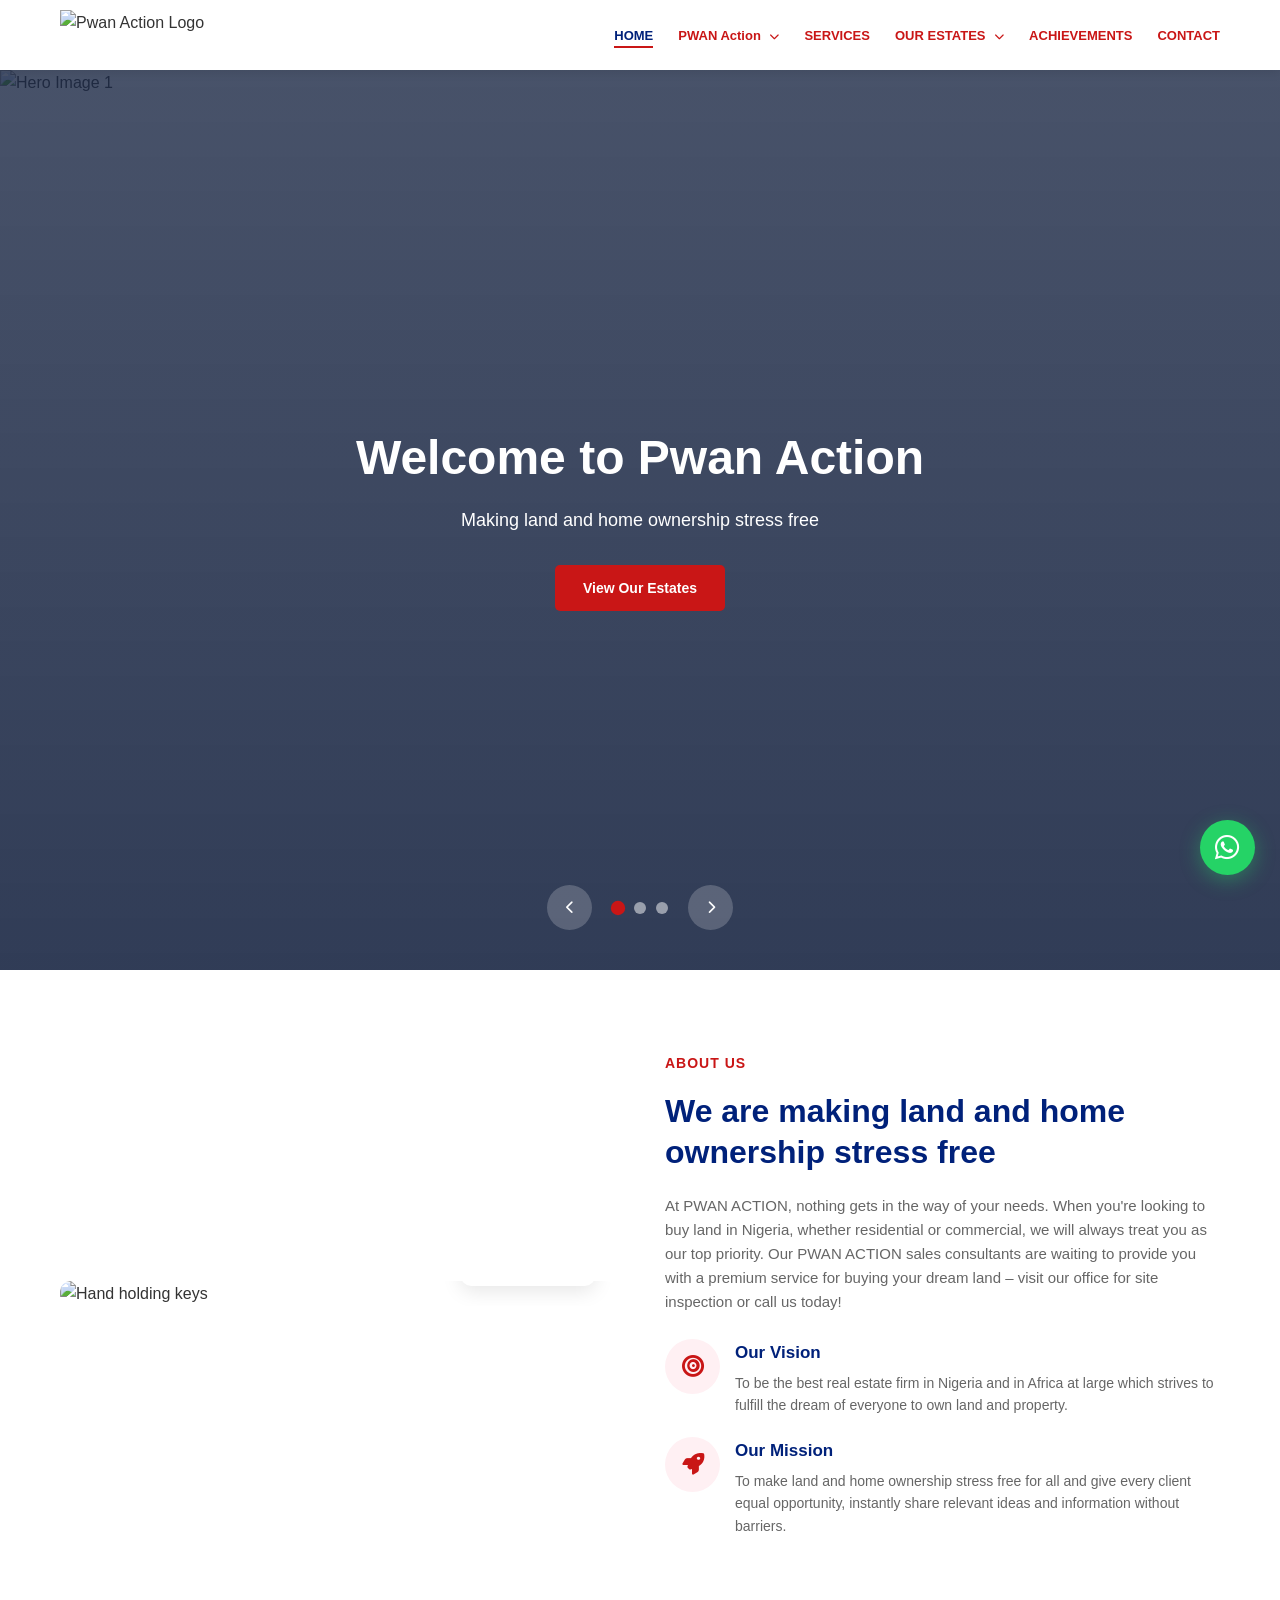
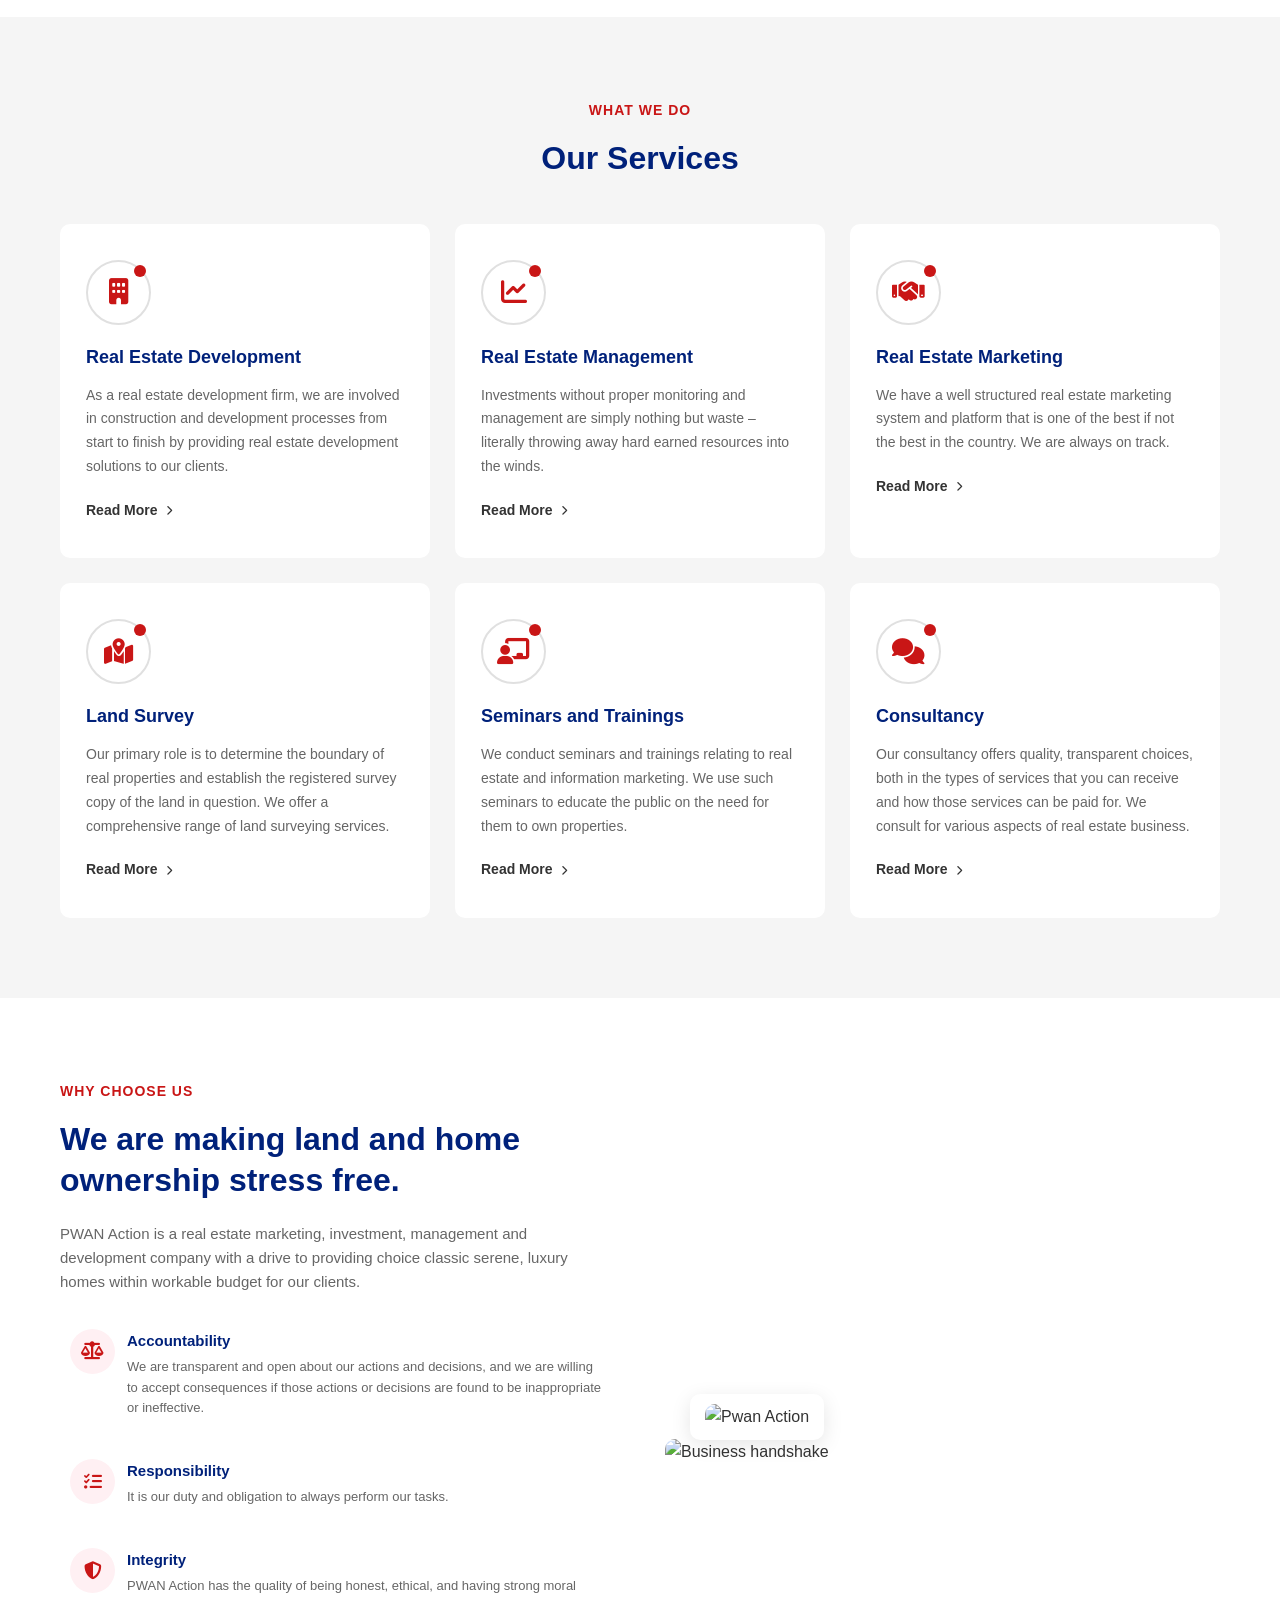
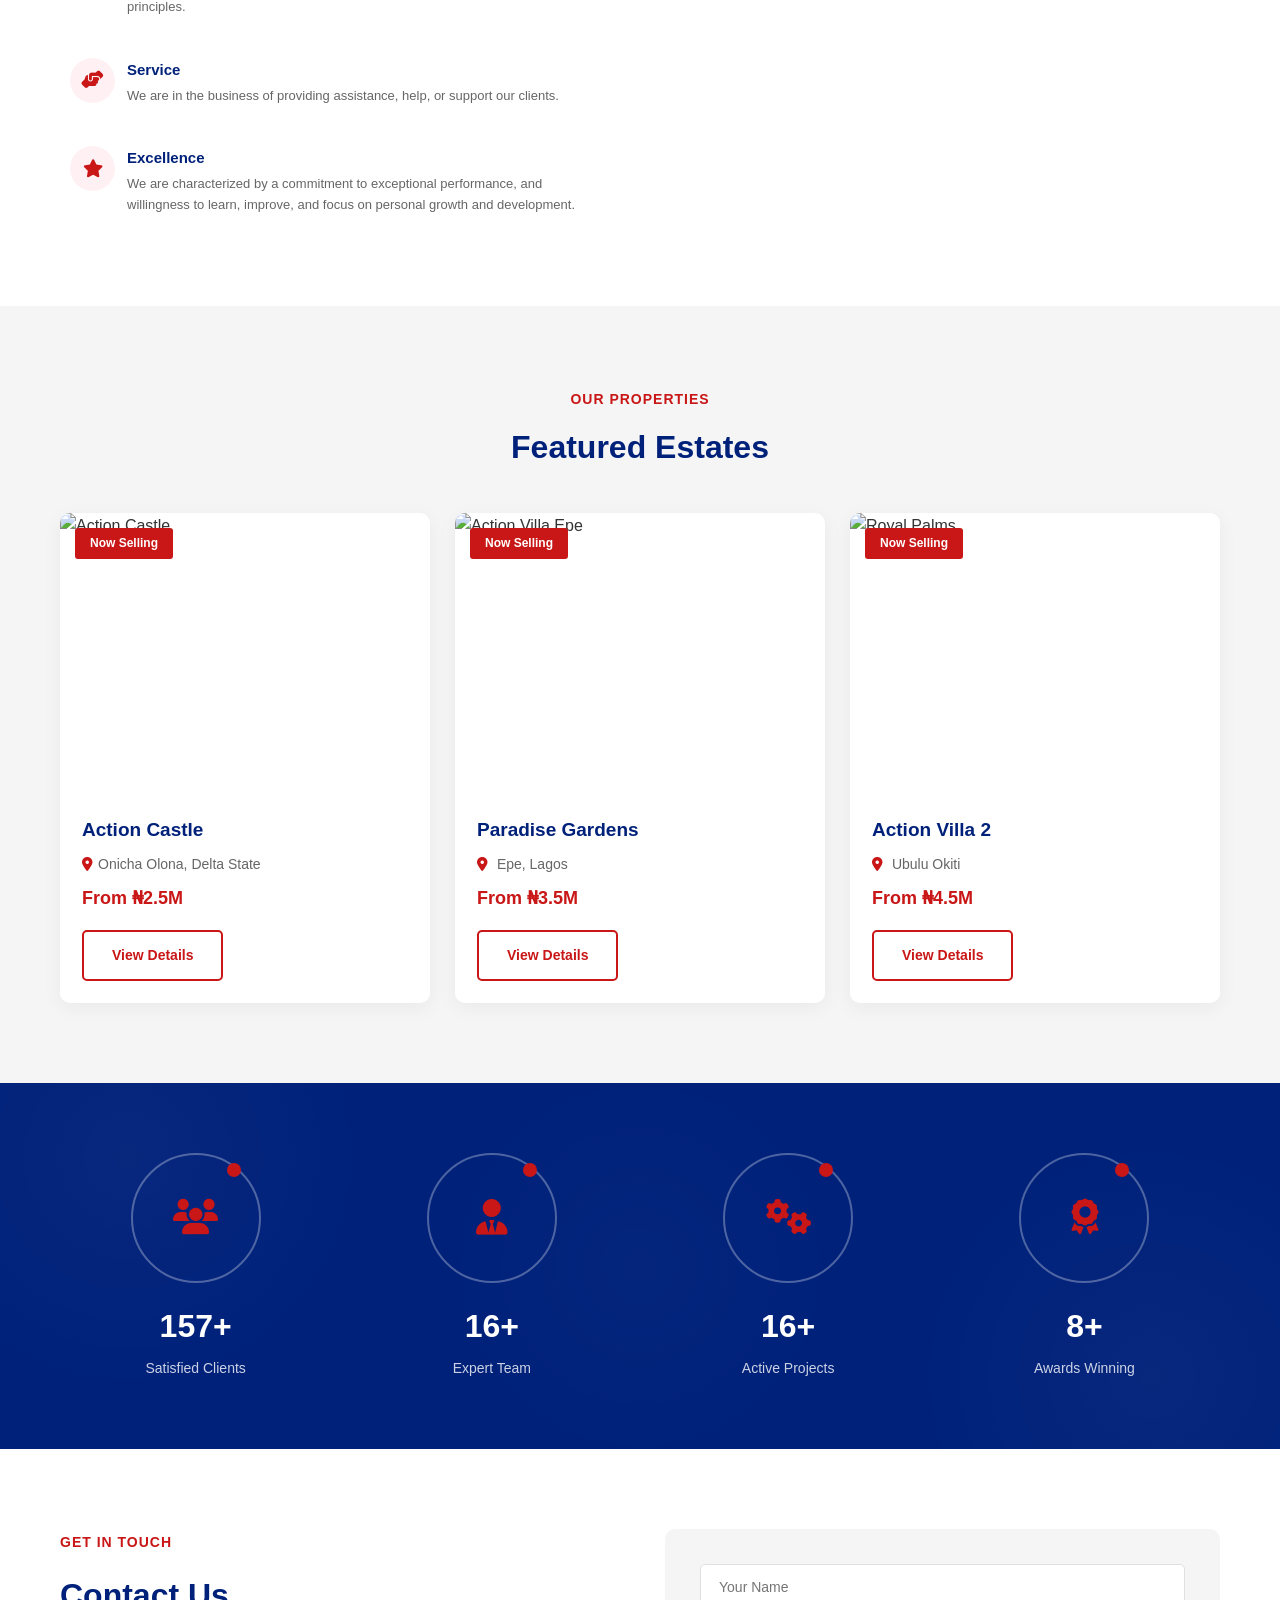
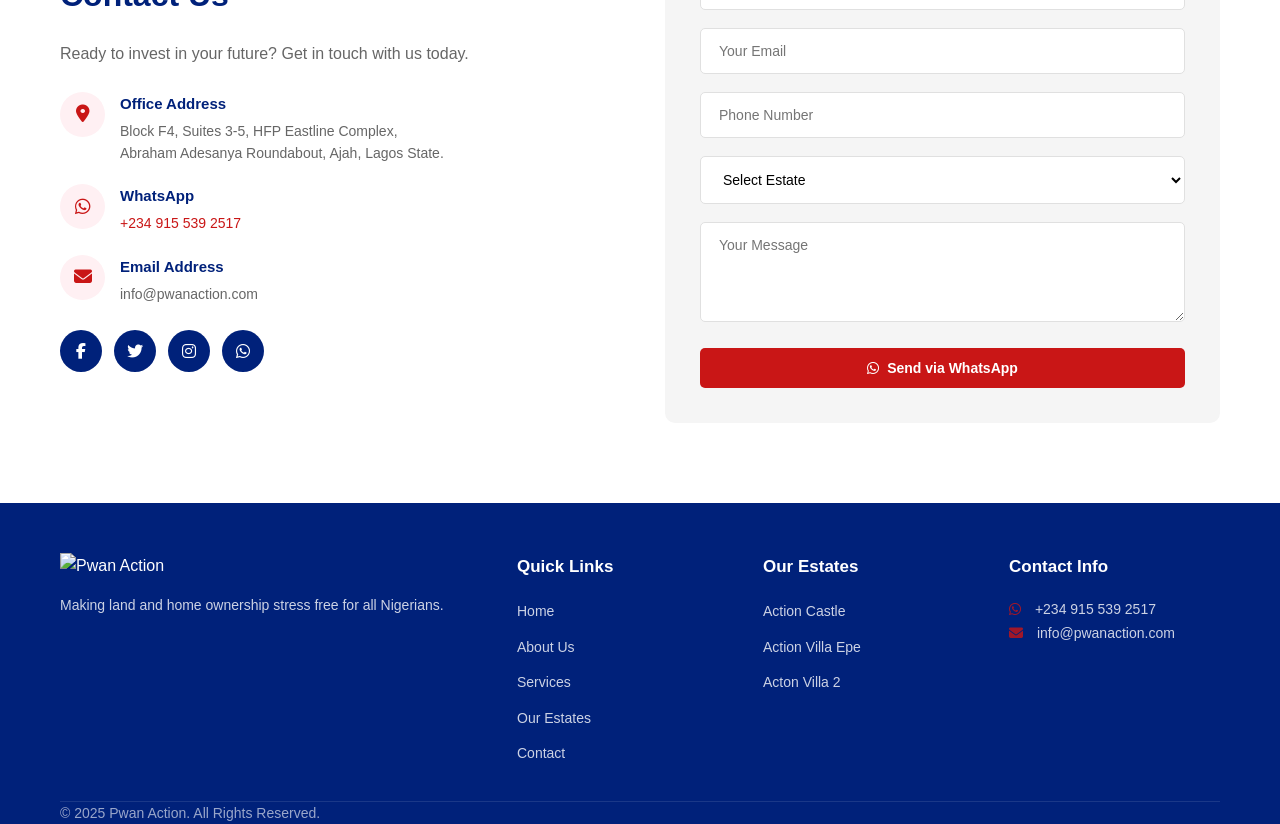
==== index.html @ bb003978 "Add files via upload" ====
<!DOCTYPE html>
<html lang="en">
<head>
    <meta charset="UTF-8">
    <meta name="viewport" content="width=device-width, initial-scale=1.0">
    <title>Pwan Action - Real Estate</title>
    <link rel="stylesheet" href="styles.css">
    <link rel="stylesheet" href="https://cdnjs.cloudflare.com/ajax/libs/font-awesome/6.4.0/css/all.min.css">
</head>
<body>

    <!-- ======================= HEADER / NAVIGATION SECTION ======================= -->
    <header class="header">
        <div class="container header-container">
            <!-- Updated logo to use image placeholder -->
            <a href="index.html" class="logo">
                <!-- Logo Image: Size 1080x371px - Replace src with your logo -->
                <img src="images/Pwan action logo 2.png" alt="Pwan Action Logo" class="logo-img">
            </a>
            <nav class="nav" id="nav">
                <ul class="nav-list">
                    <li><a href="index.html" class="nav-link active">HOME</a></li>
                    <li class="dropdown">
                        <a href="#about" class="nav-link">PWAN Action <i class="fas fa-chevron-down"></i></a>
                        <ul class="dropdown-menu">
                            <li><a href="#about">About Us</a></li>
                            <li><a href="#why-choose-us">Why Choose Us</a></li>
                        </ul>
                    </li>
                    <li><a href="#services" class="nav-link">SERVICES</a></li>
                    <li class="dropdown">
                        <a href="#estates" class="nav-link">OUR ESTATES <i class="fas fa-chevron-down"></i></a>
                        <ul class="dropdown-menu">
                            <li><a href="estate-1.html">Action Castle</a></li>
                            <li><a href="estate-2.html">Action villa (EPE)</a></li>
                            <li><a href="estate-3.html">Action Villa 2</a></li>
                        </ul>
                    </li>
                    <li><a href="#stats" class="nav-link">ACHIEVEMENTS</a></li>
                    <li><a href="#contact" class="nav-link">CONTACT</a></li>
                </ul>
            </nav>
            <button class="menu-toggle" id="menuToggle" aria-label="Toggle menu">
                <i class="fas fa-bars"></i>
            </button>
        </div>
    </header>

    <!-- ======================= HERO SECTION WITH SLIDESHOW ======================= -->
    <!-- Added slideshow with 3 slides -->
    <section class="hero" id="home">
        <div class="slideshow">
            <!-- Slide 1 -->
            <div class="slide active">
                <!-- Replace with your hero image 1 -->
                <img src="images/bg 1.jpg" alt="Hero Image 1">
                <div class="hero-overlay"></div>
                <div class="hero-content">
                    <h1 class="animate-fadeInUp">Welcome to Pwan Action</h1>
                    <p class="animate-fadeInUp delay-1">Making land and home ownership stress free</p>
                    <a href="#estates" class="btn btn-primary animate-fadeInUp delay-2">View Our Estates</a>
                </div>
            </div>
            <!-- Slide 2 -->
            <div class="slide">
                <!-- Replace with your hero image 2 -->
                <img src="images/687.jpg" alt="Hero Image 2">
                <div class="hero-overlay"></div>
                <div class="hero-content">
                    <h1 class="animate-fadeInUp">Invest in Your Future Today</h1>
                    <p class="animate-fadeInUp delay-1">Premium land opportunities in prime locations across Nigeria</p>
                    <a href="#contact" class="btn btn-primary animate-fadeInUp delay-2">Contact Us Now</a>
                </div>
            </div>
            <!-- Slide 3 -->
            <div class="slide">
                <!-- Replace with your hero image 3 -->
                <img src="images/Family.jpg" alt="Hero Image 3">
                <div class="hero-overlay"></div>
                <div class="hero-content">
                    <h1 class="animate-fadeInUp">Your Dream Property Awaits</h1>
                    <p class="animate-fadeInUp delay-1">Secure, affordable and strategically located estates</p>
                    <a href="#services" class="btn btn-primary animate-fadeInUp delay-2">Explore Services</a>
                </div>
            </div>
        </div>
        <!-- Slideshow Controls -->
        <div class="slideshow-controls">
            <button class="slide-btn prev" aria-label="Previous slide"><i class="fas fa-chevron-left"></i></button>
            <div class="slide-dots">
                <span class="dot active" data-slide="0"></span>
                <span class="dot" data-slide="1"></span>
                <span class="dot" data-slide="2"></span>
            </div>
            <button class="slide-btn next" aria-label="Next slide"><i class="fas fa-chevron-right"></i></button>
        </div>
    </section>

    <!-- ======================= ABOUT US SECTION ======================= -->
    <section class="about" id="about">
        <div class="container about-container">
            <div class="about-image" data-animate="fadeInLeft">
                <div class="about-image-wrapper">
                    <!-- Replace with your about image -->
                    <img src="images/2148814385.jpg" alt="Hand holding keys">
                    <div class="about-image-overlay">
                        <div class="house-icon">
                            <!-- Small logo badge -->
                            <img src="images/Pwan action logo.png" alt="Pwan Action" class="badge-logo">
                        </div>
                    </div>
                </div>
            </div>
            <div class="about-content" data-animate="fadeInRight">
                <span class="section-tag">ABOUT US</span>
                <h2>We are making land and home ownership stress free</h2>
                <p>At PWAN ACTION, nothing gets in the way of your needs. When you're looking to buy land in Nigeria, whether residential or commercial, we will always treat you as our top priority. Our PWAN ACTION sales consultants are waiting to provide you with a premium service for buying your dream land – visit our office for site inspection or call us today!</p>
                
                <div class="vision-mission">
                    <div class="vm-item">
                        <div class="vm-icon">
                            <i class="fas fa-bullseye"></i>
                        </div>
                        <div class="vm-content">
                            <h4>Our Vision</h4>
                            <p>To be the best real estate firm in Nigeria and in Africa at large which strives to fulfill the dream of everyone to own land and property.</p>
                        </div>
                    </div>
                    <div class="vm-item">
                        <div class="vm-icon">
                            <i class="fas fa-rocket"></i>
                        </div>
                        <div class="vm-content">
                            <h4>Our Mission</h4>
                            <p>To make land and home ownership stress free for all and give every client equal opportunity, instantly share relevant ideas and information without barriers.</p>
                        </div>
                    </div>
                </div>
            </div>
        </div>
    </section>

    <!-- ======================= SERVICES SECTION ======================= -->
    <section class="services" id="services">
        <div class="container">
            <div class="section-header" data-animate="fadeInUp">
                <span class="section-tag">WHAT WE DO</span>
                <h2>Our Services</h2>
            </div>
            <div class="services-grid">
                <div class="service-card" data-animate="fadeInUp" data-delay="0">
                    <div class="service-icon">
                        <i class="fas fa-building"></i>
                        <span class="icon-dot"></span>
                    </div>
                    <h3>Real Estate Development</h3>
                    <p>As a real estate development firm, we are involved in construction and development processes from start to finish by providing real estate development solutions to our clients.</p>
                    <a href="#" class="read-more">Read More <i class="fas fa-chevron-right"></i></a>
                </div>
                <div class="service-card" data-animate="fadeInUp" data-delay="100">
                    <div class="service-icon">
                        <i class="fas fa-chart-line"></i>
                        <span class="icon-dot"></span>
                    </div>
                    <h3>Real Estate Management</h3>
                    <p>Investments without proper monitoring and management are simply nothing but waste – literally throwing away hard earned resources into the winds.</p>
                    <a href="#" class="read-more">Read More <i class="fas fa-chevron-right"></i></a>
                </div>
                <div class="service-card" data-animate="fadeInUp" data-delay="200">
                    <div class="service-icon">
                        <i class="fas fa-handshake"></i>
                        <span class="icon-dot"></span>
                    </div>
                    <h3>Real Estate Marketing</h3>
                    <p>We have a well structured real estate marketing system and platform that is one of the best if not the best in the country. We are always on track.</p>
                    <a href="#" class="read-more">Read More <i class="fas fa-chevron-right"></i></a>
                </div>
                <div class="service-card" data-animate="fadeInUp" data-delay="300">
                    <div class="service-icon">
                        <i class="fas fa-map-marked-alt"></i>
                        <span class="icon-dot"></span>
                    </div>
                    <h3>Land Survey</h3>
                    <p>Our primary role is to determine the boundary of real properties and establish the registered survey copy of the land in question. We offer a comprehensive range of land surveying services.</p>
                    <a href="#" class="read-more">Read More <i class="fas fa-chevron-right"></i></a>
                </div>
                <div class="service-card" data-animate="fadeInUp" data-delay="400">
                    <div class="service-icon">
                        <i class="fas fa-chalkboard-teacher"></i>
                        <span class="icon-dot"></span>
                    </div>
                    <h3>Seminars and Trainings</h3>
                    <p>We conduct seminars and trainings relating to real estate and information marketing. We use such seminars to educate the public on the need for them to own properties.</p>
                    <a href="#" class="read-more">Read More <i class="fas fa-chevron-right"></i></a>
                </div>
                <div class="service-card" data-animate="fadeInUp" data-delay="500">
                    <div class="service-icon">
                        <i class="fas fa-comments"></i>
                        <span class="icon-dot"></span>
                    </div>
                    <h3>Consultancy</h3>
                    <p>Our consultancy offers quality, transparent choices, both in the types of services that you can receive and how those services can be paid for. We consult for various aspects of real estate business.</p>
                    <a href="#" class="read-more">Read More <i class="fas fa-chevron-right"></i></a>
                </div>
            </div>
        </div>
    </section>

    <!-- ======================= WHY CHOOSE US SECTION ======================= -->
    <section class="why-choose-us" id="why-choose-us">
        <div class="container why-container">
            <div class="why-content" data-animate="fadeInLeft">
                <span class="section-tag">WHY CHOOSE US</span>
                <h2>We are making land and home ownership stress free.</h2>
                <p class="why-intro">PWAN Action is a real estate marketing, investment, management and development company with a drive to providing choice classic serene, luxury homes within workable budget for our clients.</p>
                
                <div class="values-list">
                    <div class="value-item">
                        <div class="value-icon">
                            <i class="fas fa-balance-scale"></i>
                        </div>
                        <div class="value-content">
                            <h4>Accountability</h4>
                            <p>We are transparent and open about our actions and decisions, and we are willing to accept consequences if those actions or decisions are found to be inappropriate or ineffective.</p>
                        </div>
                    </div>
                    <div class="value-item">
                        <div class="value-icon">
                            <i class="fas fa-tasks"></i>
                        </div>
                        <div class="value-content">
                            <h4>Responsibility</h4>
                            <p>It is our duty and obligation to always perform our tasks.</p>
                        </div>
                    </div>
                    <div class="value-item">
                        <div class="value-icon">
                            <i class="fas fa-shield-alt"></i>
                        </div>
                        <div class="value-content">
                            <h4>Integrity</h4>
                            <p>PWAN Action has the quality of being honest, ethical, and having strong moral principles.</p>
                        </div>
                    </div>
                    <div class="value-item">
                        <div class="value-icon">
                            <i class="fas fa-hands-helping"></i>
                        </div>
                        <div class="value-content">
                            <h4>Service</h4>
                            <p>We are in the business of providing assistance, help, or support our clients.</p>
                        </div>
                    </div>
                    <div class="value-item">
                        <div class="value-icon">
                            <i class="fas fa-star"></i>
                        </div>
                        <div class="value-content">
                            <h4>Excellence</h4>
                            <p>We are characterized by a commitment to exceptional performance, and willingness to learn, improve, and focus on personal growth and development.</p>
                        </div>
                    </div>
                </div>
            </div>
            <div class="why-image" data-animate="fadeInRight">
                <!-- Replace with your why choose us image -->
                <img src="images/2608.jpg" alt="Business handshake">
                <div class="why-image-badge">
                    <img src="images/Pwan action logo.png" alt="Pwan Action" class="badge-logo">
                </div>
            </div>
        </div>
    </section>

    <!-- ======================= ESTATES PREVIEW SECTION ======================= -->
    <section class="estates-preview" id="estates">
        <div class="container">
            <div class="section-header" data-animate="fadeInUp">
                <span class="section-tag">OUR PROPERTIES</span>
                <h2>Featured Estates</h2>
            </div>
            <div class="estates-grid">
                <div class="estate-card" data-animate="fadeInUp" data-delay="0">
                    <div class="estate-image">
                        <!-- Estate Image: Size 1080x1350px - Replace with your estate image -->
                        <img src="images/IMG_2065.png" alt="Action Castle">
                        <div class="estate-badge">Now Selling</div>
                    </div>
                    <div class="estate-info">
                        <h3>Action Castle</h3>
                        <p class="estate-location"><i class="fas fa-map-marker-alt"></i>Onicha Olona, Delta State</p>
                        <p class="estate-price">From ₦2.5M</p>
                        <a href="estate-1.html" class="btn btn-outline">View Details</a>
                    </div>
                </div>
                <div class="estate-card" data-animate="fadeInUp" data-delay="150">
                    <div class="estate-image">
                        <!-- Estate Image: Size 1080x1350px - Replace with your estate image -->
                        <img src="images/action villa epe.PNG" alt="Action Villa Epe">
                        <div class="estate-badge">Now Selling</div>
                    </div>
                    <div class="estate-info">
                        <h3>Paradise Gardens</h3>
                        <p class="estate-location"><i class="fas fa-map-marker-alt"></i> Epe, Lagos</p>
                        <p class="estate-price">From ₦3.5M</p>
                        <a href="estate-2.html" class="btn btn-outline">View Details</a>
                    </div>
                </div>
                <div class="estate-card" data-animate="fadeInUp" data-delay="300">
                    <div class="estate-image">
                        <!-- Estate Image: Size 1080x1350px - Replace with your estate image -->
                        <img src="images/Ubulu okiti design.png" alt="Royal Palms">
                        <div class="estate-badge">Now Selling</div>
                    </div>
                    <div class="estate-info">
                        <h3>Action Villa 2</h3>
                        <p class="estate-location"><i class="fas fa-map-marker-alt"></i> Ubulu Okiti</p>
                        <p class="estate-price">From ₦4.5M</p>
                        <a href="estate-3.html" class="btn btn-outline">View Details</a>
                    </div>
                </div>
            </div>
        </div>
    </section>

    <!-- ======================= STATS SECTION ======================= -->
    <!-- Added counter animation to stats -->
    <section class="stats" id="stats">
        <div class="container">
            <div class="stats-grid">
                <div class="stat-item" data-animate="fadeInUp" data-delay="0">
                    <div class="stat-circle">
                        <div class="stat-icon">
                            <i class="fas fa-users"></i>
                        </div>
                        <div class="stat-dot"></div>
                    </div>
                    <h3><span class="counter" data-target="503">0</span>+</h3>
                    <p>Satisfied Clients</p>
                </div>
                <div class="stat-item" data-animate="fadeInUp" data-delay="100">
                    <div class="stat-circle">
                        <div class="stat-icon">
                            <i class="fas fa-user-tie"></i>
                        </div>
                        <div class="stat-dot"></div>
                    </div>
                    <h3><span class="counter" data-target="50">0</span>+</h3>
                    <p>Expert Team</p>
                </div>
                <div class="stat-item" data-animate="fadeInUp" data-delay="200">
                    <div class="stat-circle">
                        <div class="stat-icon">
                            <i class="fas fa-cogs"></i>
                        </div>
                        <div class="stat-dot"></div>
                    </div>
                    <h3><span class="counter" data-target="50">0</span>+</h3>
                    <p>Active Projects</p>
                </div>
                <div class="stat-item" data-animate="fadeInUp" data-delay="300">
                    <div class="stat-circle">
                        <div class="stat-icon">
                            <i class="fas fa-award"></i>
                        </div>
                        <div class="stat-dot"></div>
                    </div>
                    <h3><span class="counter" data-target="25">0</span>+</h3>
                    <p>Awards Winning</p>
                </div>
            </div>
        </div>
    </section>

    <!-- ======================= CONTACT SECTION ======================= -->
    <!-- Updated contact form to send to WhatsApp -->
    <section class="contact" id="contact">
        <div class="container contact-container">
            <div class="contact-info" data-animate="fadeInLeft">
                <span class="section-tag">GET IN TOUCH</span>
                <h2>Contact Us</h2>
                <p>Ready to invest in your future? Get in touch with us today.</p>
                
                <div class="contact-details">
                    <div class="contact-item">
                        <i class="fas fa-map-marker-alt"></i>
                        <div>
                            <h4>Office Address</h4>
                            <p>Block F4, Suites 3-5, HFP Eastline Complex,<br>Abraham Adesanya Roundabout, Ajah, Lagos State.</p>
                        </div>
                    </div>
                    <div class="contact-item">
                        <i class="fab fa-whatsapp"></i>
                        <div>
                            <h4>WhatsApp</h4>
                            <p><a href="https://wa.me/2349155392517">+234 915 539 2517</a></p>
                        </div>
                    </div>
                    <div class="contact-item">
                        <i class="fas fa-envelope"></i>
                        <div>
                            <h4>Email Address</h4>
                            <p>info@pwanaction.com</p>
                        </div>
                    </div>
                </div>

                <div class="social-links">
                    <a href="#" aria-label="Facebook"><i class="fab fa-facebook-f"></i></a>
                    <a href="#" aria-label="Twitter"><i class="fab fa-twitter"></i></a>
                    <a href="#" aria-label="Instagram"><i class="fab fa-instagram"></i></a>
                    <a href="https://wa.me/2349155392517" aria-label="WhatsApp"><i class="fab fa-whatsapp"></i></a>
                </div>
            </div>
            <div class="contact-form-wrapper" data-animate="fadeInRight">
                <form class="contact-form" id="contactForm">
                    <div class="form-group">
                        <input type="text" name="name" placeholder="Your Name" required>
                    </div>
                    <div class="form-group">
                        <input type="email" name="email" placeholder="Your Email" required>
                    </div>
                    <div class="form-group">
                        <input type="tel" name="phone" placeholder="Phone Number">
                    </div>
                    <div class="form-group">
                        <select name="estate">
                            <option value="">Select Estate</option>
                            <option value="Action Castle">Action Castle</option>
                            <option value="Action Villa Epe">Action Villa Epe</option>
                            <option value="Action Villa 2">Action Villa 2</option>
                        </select>
                    </div>
                    <div class="form-group">
                        <textarea name="message" placeholder="Your Message" rows="4"></textarea>
                    </div>
                    <button type="submit" class="btn btn-primary">
                        <i class="fab fa-whatsapp"></i> Send via WhatsApp
                    </button>
                </form>
            </div>
        </div>
    </section>

    <!-- ======================= FOOTER SECTION ======================= -->
    <footer class="footer">
        <div class="container">
            <div class="footer-grid">
                <div class="footer-col">
                    <div class="footer-logo">
                        <!-- Footer Logo -->
                        <img src="images/Pwan action logo 1.png" alt="Pwan Action" class="footer-logo-img">
                    </div>
                    <p>Making land and home ownership stress free for all Nigerians.</p>
                </div>
                <div class="footer-col">
                    <h4>Quick Links</h4>
                    <ul>
                        <li><a href="index.html">Home</a></li>
                        <li><a href="#about">About Us</a></li>
                        <li><a href="#services">Services</a></li>
                        <li><a href="#estates">Our Estates</a></li>
                        <li><a href="#contact">Contact</a></li>
                    </ul>
                </div>
                <div class="footer-col">
                    <h4>Our Estates</h4>
                    <ul>
                        <li><a href="estate-1.html">Action Castle</a></li>
                        <li><a href="estate-2.html">Action Villa Epe</a></li>
                        <li><a href="estate-3.html">Acton Villa 2</a></li>
                    </ul>
                </div>
                <div class="footer-col">
                    <h4>Contact Info</h4>
                    <p><i class="fab fa-whatsapp"></i> +234 915 539 2517</p>
                    <p><i class="fas fa-envelope"></i> info@pwanaction.com</p>
                </div>
            </div>
            <div class="footer-bottom">
                <p>&copy; 2025 Pwan Action. All Rights Reserved.</p>
            </div>
        </div>
    </footer>

    <!-- WhatsApp Float Button -->
    <a href="https://wa.me/2349155392517" class="whatsapp-float" target="_blank" aria-label="Chat on WhatsApp">
        <i class="fab fa-whatsapp"></i>
    </a>

    <script src="script.js"></script>
</body>
</html>
---- styles.css ----
/* ======================= CSS RESET & VARIABLES ======================= */
* {
  margin: 0;
  padding: 0;
  box-sizing: border-box;
}

:root {
  --primary-red: #c91616;
  --dark-navy: #00217a;
  --light-navy: #243654;
  --white: #ffffff;
  --light-gray: #f5f5f5;
  --text-dark: #333333;
  --text-gray: #666666;
}

html {
  scroll-behavior: smooth;
}

body {
  font-family: "Segoe UI", Tahoma, Geneva, Verdana, sans-serif;
  line-height: 1.6;
  color: var(--text-dark);
  overflow-x: hidden;
}

.container {
  max-width: 1200px;
  margin: 0 auto;
  padding: 0 20px;
}

a {
  text-decoration: none;
  color: inherit;
}

ul {
  list-style: none;
}

img {
  max-width: 100%;
  height: auto;
}

/* ======================= ANIMATIONS ======================= */
@keyframes fadeInUp {
  from {
    opacity: 0;
    transform: translateY(30px);
  }
  to {
    opacity: 1;
    transform: translateY(0);
  }
}

@keyframes fadeInLeft {
  from {
    opacity: 0;
    transform: translateX(-30px);
  }
  to {
    opacity: 1;
    transform: translateX(0);
  }
}

@keyframes fadeInRight {
  from {
    opacity: 0;
    transform: translateX(30px);
  }
  to {
    opacity: 1;
    transform: translateX(0);
  }
}

@keyframes pulse {
  0%,
  100% {
    transform: scale(1);
  }
  50% {
    transform: scale(1.05);
  }
}

@keyframes float {
  0%,
  100% {
    transform: translateY(0);
  }
  50% {
    transform: translateY(-10px);
  }
}

@keyframes slideIn {
  from {
    opacity: 0;
    transform: scale(1.1);
  }
  to {
    opacity: 1;
    transform: scale(1);
  }
}

.animate-fadeInUp {
  animation: fadeInUp 0.8s ease forwards;
}

.animate-fadeInUp.delay-1 {
  animation-delay: 0.2s;
  opacity: 0;
}

.animate-fadeInUp.delay-2 {
  animation-delay: 0.4s;
  opacity: 0;
}

[data-animate] {
  opacity: 0;
}

[data-animate].animated {
  animation-duration: 0.8s;
  animation-fill-mode: forwards;
}

[data-animate="fadeInUp"].animated {
  animation-name: fadeInUp;
}

[data-animate="fadeInLeft"].animated {
  animation-name: fadeInLeft;
}

[data-animate="fadeInRight"].animated {
  animation-name: fadeInRight;
}

/* ======================= BUTTONS ======================= */
.btn {
  display: inline-flex;
  align-items: center;
  justify-content: center;
  gap: 8px;
  padding: 12px 28px;
  border-radius: 5px;
  font-weight: 600;
  cursor: pointer;
  transition: all 0.3s ease;
  border: none;
  font-size: 14px;
}

.btn-primary {
  background-color: var(--primary-red);
  color: var(--white);
}

.btn-primary:hover {
  background-color: #a01830;
  transform: translateY(-2px);
  box-shadow: 0 5px 20px rgba(196, 30, 58, 0.3);
}

.btn-outline {
  background-color: transparent;
  border: 2px solid var(--primary-red);
  color: var(--primary-red);
}

.btn-outline:hover {
  background-color: var(--primary-red);
  color: var(--white);
  transform: translateY(-2px);
}

/* ======================= SECTION STYLING ======================= */
.section-tag {
  color: var(--primary-red);
  font-weight: 600;
  font-size: 14px;
  text-transform: uppercase;
  letter-spacing: 1px;
}

.section-header {
  text-align: center;
  margin-bottom: 40px;
}

.section-header h2 {
  font-size: 32px;
  color: var(--dark-navy);
  margin-top: 10px;
}

/* ======================= HEADER / NAVIGATION ======================= */
.header {
  background-color: var(--white);
  box-shadow: 0 2px 10px rgba(0, 0, 0, 0.1);
  position: fixed;
  top: 0;
  left: 0;
  right: 0;
  z-index: 1000;
  transition: all 0.3s ease;
}

.header.scrolled {
  box-shadow: 0 2px 20px rgba(0, 0, 0, 0.15);
}

.header-container {
  display: flex;
  justify-content: space-between;
  align-items: center;
  padding: 10px 20px;
}

/* Logo styles for image */
.logo {
  display: flex;
  align-items: center;
}

.logo-img {
  height: 50px;
  width: auto;
  object-fit: contain;
}

.nav-list {
  display: flex;
  gap: 25px;
}

.nav-link {
  color: var(--primary-red);
  font-weight: 600;
  font-size: 13px;
  padding: 10px 0;
  transition: color 0.3s ease;
  position: relative;
}

.nav-link::after {
  content: "";
  position: absolute;
  bottom: 5px;
  left: 0;
  width: 0;
  height: 2px;
  background-color: var(--primary-red);
  transition: width 0.3s ease;
}

.nav-link:hover::after,
.nav-link.active::after {
  width: 100%;
}

.nav-link:hover,
.nav-link.active {
  color: var(--dark-navy);
}

.nav-link i {
  font-size: 10px;
  margin-left: 5px;
}

/* Dropdown Menu */
.dropdown {
  position: relative;
}

.dropdown-menu {
  position: absolute;
  top: 100%;
  left: 0;
  background-color: var(--white);
  min-width: 200px;
  box-shadow: 0 5px 20px rgba(0, 0, 0, 0.1);
  opacity: 0;
  visibility: hidden;
  transform: translateY(10px);
  transition: all 0.3s ease;
  z-index: 100;
  border-radius: 5px;
  overflow: hidden;
}

.dropdown:hover .dropdown-menu {
  opacity: 1;
  visibility: visible;
  transform: translateY(0);
}

.dropdown-menu li a {
  display: block;
  padding: 12px 20px;
  color: var(--text-dark);
  transition: all 0.3s ease;
  font-size: 14px;
}

.dropdown-menu li a:hover {
  background-color: var(--light-gray);
  color: var(--primary-red);
  padding-left: 25px;
}

/* Mobile Menu Toggle */
.menu-toggle {
  display: none;
  background: none;
  border: none;
  font-size: 24px;
  color: var(--dark-navy);
  cursor: pointer;
  padding: 5px;
}

/* ======================= HERO SECTION WITH SLIDESHOW ======================= */
.hero {
  height: 100vh;
  min-height: 600px;
  position: relative;
  margin-top: 70px;
  overflow: hidden;
}

.slideshow {
  position: relative;
  width: 100%;
  height: 100%;
}

.slide {
  position: absolute;
  top: 0;
  left: 0;
  width: 100%;
  height: 100%;
  opacity: 0;
  transition: opacity 1s ease-in-out;
  display: flex;
  align-items: center;
  justify-content: center;
}

.slide.active {
  opacity: 1;
  z-index: 1;
}

.slide img {
  position: absolute;
  top: 0;
  left: 0;
  width: 100%;
  height: 100%;
  object-fit: cover;
}

.hero-overlay {
  position: absolute;
  top: 0;
  left: 0;
  right: 0;
  bottom: 0;
  background: linear-gradient(rgba(26, 39, 68, 0.8), rgba(26, 39, 68, 0.9));
}

.hero-content {
  position: relative;
  z-index: 2;
  color: var(--white);
  text-align: center;
  padding: 0 20px;
  max-width: 800px;
}

.hero-content h1 {
  font-size: 48px;
  margin-bottom: 20px;
  line-height: 1.2;
}

.hero-content p {
  font-size: 18px;
  margin-bottom: 30px;
  opacity: 0.9;
}

/* Slideshow Controls */
.slideshow-controls {
  position: absolute;
  bottom: 40px;
  left: 50%;
  transform: translateX(-50%);
  z-index: 10;
  display: flex;
  align-items: center;
  gap: 20px;
}

.slide-btn {
  background-color: rgba(255, 255, 255, 0.2);
  border: none;
  color: var(--white);
  width: 45px;
  height: 45px;
  border-radius: 50%;
  cursor: pointer;
  transition: all 0.3s ease;
  display: flex;
  align-items: center;
  justify-content: center;
}

.slide-btn:hover {
  background-color: var(--primary-red);
}

.slide-dots {
  display: flex;
  gap: 10px;
}

.dot {
  width: 12px;
  height: 12px;
  border-radius: 50%;
  background-color: rgba(255, 255, 255, 0.5);
  cursor: pointer;
  transition: all 0.3s ease;
}

.dot.active,
.dot:hover {
  background-color: var(--primary-red);
  transform: scale(1.2);
}

/* ======================= ABOUT SECTION ======================= */
.about {
  padding: 80px 0;
  background-color: var(--white);
}

.about-container {
  display: grid;
  grid-template-columns: 1fr 1fr;
  gap: 50px;
  align-items: center;
}

.about-image-wrapper {
  position: relative;
  border-radius: 10px;
  overflow: hidden;
}

.about-image-wrapper img {
  width: 100%;
  border-radius: 10px;
  transition: transform 0.5s ease;
}

.about-image-wrapper:hover img {
  transform: scale(1.05);
}

.about-image-overlay {
  position: absolute;
  bottom: 20px;
  right: 20px;
}

.house-icon {
  background-color: var(--white);
  padding: 10px 15px;
  border-radius: 10px;
  box-shadow: 0 5px 20px rgba(0, 0, 0, 0.1);
}

.badge-logo {
  height: 40px;
  width: auto;
}

.about-content h2 {
  font-size: 32px;
  color: var(--dark-navy);
  margin: 15px 0 20px;
  line-height: 1.3;
}

.about-content > p {
  color: var(--text-gray);
  margin-bottom: 25px;
  font-size: 15px;
}

.vision-mission {
  display: flex;
  flex-direction: column;
  gap: 20px;
}

.vm-item {
  display: flex;
  gap: 15px;
  align-items: flex-start;
}

.vm-icon {
  width: 55px;
  height: 55px;
  background-color: #fff0f3;
  border-radius: 50%;
  display: flex;
  align-items: center;
  justify-content: center;
  flex-shrink: 0;
  transition: all 0.3s ease;
}

.vm-item:hover .vm-icon {
  background-color: var(--primary-red);
}

.vm-item:hover .vm-icon i {
  color: var(--white);
}

.vm-icon i {
  font-size: 22px;
  color: var(--primary-red);
  transition: color 0.3s ease;
}

.vm-content h4 {
  font-size: 17px;
  color: var(--dark-navy);
  margin-bottom: 6px;
}

.vm-content p {
  color: var(--text-gray);
  font-size: 14px;
}

/* ======================= SERVICES SECTION ======================= */
.services {
  padding: 80px 0;
  background-color: var(--light-gray);
}

.services-grid {
  display: grid;
  grid-template-columns: repeat(3, 1fr);
  gap: 25px;
}

.service-card {
  background-color: var(--white);
  padding: 35px 25px;
  border-radius: 10px;
  transition: all 0.4s ease;
  border: 1px solid transparent;
}

.service-card:hover {
  transform: translateY(-8px);
  box-shadow: 0 15px 40px rgba(0, 0, 0, 0.1);
  border-color: var(--primary-red);
}

.service-icon {
  position: relative;
  width: 65px;
  height: 65px;
  border: 2px solid #e0e0e0;
  border-radius: 50%;
  display: flex;
  align-items: center;
  justify-content: center;
  margin-bottom: 18px;
  transition: all 0.3s ease;
}

.service-card:hover .service-icon {
  border-color: var(--primary-red);
}

.service-icon i {
  font-size: 26px;
  color: var(--primary-red);
}

.icon-dot {
  position: absolute;
  top: 3px;
  right: 3px;
  width: 12px;
  height: 12px;
  background-color: var(--primary-red);
  border-radius: 50%;
  animation: pulse 2s infinite;
}

.service-card h3 {
  font-size: 18px;
  color: var(--dark-navy);
  margin-bottom: 12px;
}

.service-card p {
  color: var(--text-gray);
  font-size: 14px;
  margin-bottom: 18px;
  line-height: 1.7;
}

.read-more {
  color: var(--text-dark);
  font-weight: 600;
  font-size: 14px;
  display: inline-flex;
  align-items: center;
  gap: 8px;
  transition: all 0.3s ease;
}

.read-more:hover {
  color: var(--primary-red);
  gap: 12px;
}

.read-more i {
  font-size: 10px;
}

/* ======================= WHY CHOOSE US SECTION ======================= */
.why-choose-us {
  padding: 80px 0;
  background-color: var(--white);
}

.why-container {
  display: grid;
  grid-template-columns: 1fr 1fr;
  gap: 50px;
  align-items: center;
}

.why-content h2 {
  font-size: 32px;
  color: var(--dark-navy);
  margin: 15px 0 20px;
  line-height: 1.3;
}

.why-intro {
  color: var(--text-gray);
  margin-bottom: 25px;
  font-size: 15px;
}

.values-list {
  display: flex;
  flex-direction: column;
  gap: 20px;
}

.value-item {
  display: flex;
  gap: 12px;
  align-items: flex-start;
  padding: 10px;
  border-radius: 8px;
  transition: all 0.3s ease;
}

.value-item:hover {
  background-color: var(--light-gray);
}

.value-icon {
  width: 45px;
  height: 45px;
  background-color: #fff0f3;
  border-radius: 50%;
  display: flex;
  align-items: center;
  justify-content: center;
  flex-shrink: 0;
  transition: all 0.3s ease;
}

.value-item:hover .value-icon {
  background-color: var(--primary-red);
}

.value-item:hover .value-icon i {
  color: var(--white);
}

.value-icon i {
  font-size: 18px;
  color: var(--primary-red);
  transition: color 0.3s ease;
}

.value-content h4 {
  font-size: 15px;
  color: var(--dark-navy);
  margin-bottom: 4px;
  font-weight: 700;
}

.value-content p {
  color: var(--text-gray);
  font-size: 13px;
  line-height: 1.6;
}

.why-image {
  position: relative;
}

.why-image img {
  width: 100%;
  border-radius: 10px;
  transition: transform 0.5s ease;
}

.why-image:hover img {
  transform: scale(1.02);
}

.why-image-badge {
  position: absolute;
  bottom: 25px;
  left: 25px;
  background-color: var(--white);
  padding: 10px 15px;
  border-radius: 10px;
  box-shadow: 0 5px 20px rgba(0, 0, 0, 0.1);
  animation: float 3s ease-in-out infinite;
}

/* ======================= ESTATES PREVIEW SECTION ======================= */
.estates-preview {
  padding: 80px 0;
  background-color: var(--light-gray);
}

.estates-grid {
  display: grid;
  grid-template-columns: repeat(3, 1fr);
  gap: 25px;
}

.estate-card {
  background-color: var(--white);
  border-radius: 10px;
  overflow: hidden;
  box-shadow: 0 5px 20px rgba(0, 0, 0, 0.05);
  transition: all 0.4s ease;
}

.estate-card:hover {
  transform: translateY(-8px);
  box-shadow: 0 15px 40px rgba(0, 0, 0, 0.12);
}

.estate-image {
  position: relative;
  height: 280px;
  overflow: hidden;
}

.estate-image img {
  width: 100%;
  height: 100%;
  object-fit: cover;
  transition: transform 0.5s ease;
}

.estate-card:hover .estate-image img {
  transform: scale(1.1);
}

.estate-badge {
  position: absolute;
  top: 15px;
  left: 15px;
  background-color: var(--primary-red);
  color: var(--white);
  padding: 6px 15px;
  font-size: 12px;
  font-weight: 600;
  border-radius: 3px;
  animation: pulse 2s infinite;
}

.estate-info {
  padding: 22px;
}

.estate-info h3 {
  font-size: 19px;
  color: var(--dark-navy);
  margin-bottom: 8px;
}

.estate-location {
  color: var(--text-gray);
  font-size: 14px;
  margin-bottom: 8px;
}

.estate-location i {
  color: var(--primary-red);
  margin-right: 5px;
}

.estate-price {
  font-size: 18px;
  font-weight: 700;
  color: var(--primary-red);
  margin-bottom: 18px;
}

/* ======================= STATS SECTION ======================= */
.stats {
  padding: 70px 0;
  background-color: var(--dark-navy);
  background-image: radial-gradient(circle at 10% 20%, rgba(255, 255, 255, 0.03) 0%, transparent 20%),
    radial-gradient(circle at 90% 80%, rgba(255, 255, 255, 0.03) 0%, transparent 20%),
    radial-gradient(circle at 50% 50%, rgba(255, 255, 255, 0.02) 0%, transparent 30%);
}

.stats-grid {
  display: grid;
  grid-template-columns: repeat(4, 1fr);
  gap: 25px;
}

.stat-item {
  text-align: center;
  color: var(--white);
}

.stat-circle {
  width: 130px;
  height: 130px;
  border: 2px solid rgba(255, 255, 255, 0.3);
  border-radius: 50%;
  display: flex;
  align-items: center;
  justify-content: center;
  margin: 0 auto 18px;
  position: relative;
  transition: all 0.4s ease;
}

.stat-item:hover .stat-circle {
  border-color: var(--primary-red);
  transform: scale(1.05);
}

.stat-icon {
  font-size: 36px;
  color: var(--primary-red);
}

.stat-dot {
  position: absolute;
  top: 8px;
  right: 18px;
  width: 14px;
  height: 14px;
  background-color: var(--primary-red);
  border-radius: 50%;
  animation: pulse 2s infinite;
}

.stat-item h3 {
  font-size: 32px;
  margin-bottom: 5px;
}

.stat-item p {
  font-size: 14px;
  opacity: 0.8;
}

/* ======================= CONTACT SECTION ======================= */
.contact {
  padding: 80px 0;
  background-color: var(--white);
}

.contact-container {
  display: grid;
  grid-template-columns: 1fr 1fr;
  gap: 50px;
}

.contact-info h2 {
  font-size: 32px;
  color: var(--dark-navy);
  margin: 15px 0 20px;
}

.contact-info > p {
  color: var(--text-gray);
  margin-bottom: 25px;
}

.contact-details {
  display: flex;
  flex-direction: column;
  gap: 20px;
  margin-bottom: 25px;
}

.contact-item {
  display: flex;
  gap: 15px;
  align-items: flex-start;
}

.contact-item i {
  width: 45px;
  height: 45px;
  background-color: #fff0f3;
  border-radius: 50%;
  display: flex;
  align-items: center;
  justify-content: center;
  color: var(--primary-red);
  font-size: 18px;
  flex-shrink: 0;
  transition: all 0.3s ease;
}

.contact-item:hover i {
  background-color: var(--primary-red);
  color: var(--white);
}

.contact-item h4 {
  font-size: 15px;
  color: var(--dark-navy);
  margin-bottom: 4px;
}

.contact-item p {
  color: var(--text-gray);
  font-size: 14px;
}

.contact-item p a {
  color: var(--primary-red);
  transition: color 0.3s ease;
}

.contact-item p a:hover {
  color: var(--dark-navy);
}

.social-links {
  display: flex;
  gap: 12px;
}

.social-links a {
  width: 42px;
  height: 42px;
  background-color: var(--dark-navy);
  color: var(--white);
  border-radius: 50%;
  display: flex;
  align-items: center;
  justify-content: center;
  transition: all 0.3s ease;
}

.social-links a:hover {
  background-color: var(--primary-red);
  transform: translateY(-3px);
}

.contact-form-wrapper {
  background-color: var(--light-gray);
  padding: 35px;
  border-radius: 10px;
}

.contact-form {
  display: flex;
  flex-direction: column;
  gap: 18px;
}

.form-group input,
.form-group select,
.form-group textarea {
  width: 100%;
  padding: 14px 18px;
  border: 1px solid #e0e0e0;
  border-radius: 5px;
  font-size: 14px;
  font-family: inherit;
  transition: all 0.3s ease;
  background-color: var(--white);
}

.form-group input:focus,
.form-group select:focus,
.form-group textarea:focus {
  outline: none;
  border-color: var(--primary-red);
  box-shadow: 0 0 0 3px rgba(196, 30, 58, 0.1);
}

.form-group textarea {
  resize: vertical;
  min-height: 100px;
}

/* ======================= FOOTER SECTION ======================= */
.footer {
  background-color: var(--dark-navy);
  color: var(--white);
  padding: 50px 0 0;
}

.footer-grid {
  display: grid;
  grid-template-columns: 2fr 1fr 1fr 1fr;
  gap: 35px;
  padding-bottom: 35px;
  border-bottom: 1px solid rgba(255, 255, 255, 0.1);
}

.footer-logo {
  margin-bottom: 15px;
}

.footer-logo-img {
  height: 50px;
  width: auto;
}

.footer-col p {
  opacity: 0.8;
  font-size: 14px;
  line-height: 1.7;
}

.footer-col h4 {
  font-size: 17px;
  margin-bottom: 18px;
}

.footer-col ul {
  display: flex;
  flex-direction: column;
  gap: 10px;
}

.footer-col ul a {
  opacity: 0.8;
  font-size: 14px;
  transition: all 0.3s ease;
  display: inline-block;
}

.footer-col ul a:hover {
  opacity: 1;
  color: var(--primary-red);
  padding-left: 5px;
}

.footer-col p i {
  margin-right: 10px;
  color: var(--primary-red);
}

.footer,
.footer * {
  text-align: left;
}

.footer-bottom p {
  opacity: 0.6;
  font-size: 14px;
}

/* ======================= WHATSAPP FLOAT BUTTON ======================= */
.whatsapp-float {
  position: fixed;
  bottom: 25px;
  right: 25px;
  width: 55px;
  height: 55px;
  background-color: #25d366;
  color: var(--white);
  border-radius: 50%;
  display: flex;
  align-items: center;
  justify-content: center;
  font-size: 28px;
  box-shadow: 0 5px 20px rgba(37, 211, 102, 0.4);
  z-index: 999;
  transition: all 0.3s ease;
  animation: pulse 2s infinite;
}

.whatsapp-float:hover {
  transform: scale(1.1);
  box-shadow: 0 8px 30px rgba(37, 211, 102, 0.5);
}

/* ======================= ESTATE PAGE HEADER ======================= */
.page-header {
  background-color: var(--dark-navy);
  padding: 100px 0 50px;
  text-align: center;
  color: var(--white);
  margin-top: 70px;
  position: relative;
  overflow: hidden;
}

.page-header::before {
  content: "";
  position: absolute;
  top: 0;
  left: 0;
  right: 0;
  bottom: 0;
  background: url("images/687.jpg") center / cover no-repeat;
  opacity: 0.2;
}

.page-header-content {
  position: relative;
  z-index: 1;
}

.page-header h1 {
  font-size: 38px;
  margin-bottom: 12px;
}

.breadcrumb {
  display: flex;
  justify-content: center;
  gap: 10px;
  font-size: 14px;
  opacity: 0.8;
}

.breadcrumb a {
  color: var(--white);
  transition: color 0.3s ease;
}

.breadcrumb a:hover {
  color: var(--primary-red);
}

/* ======================= ESTATE DETAIL PAGE ======================= */
.estate-detail {
  padding: 70px 0;
  background-color: var(--white);
}

.estate-detail-container {
  display: grid;
  grid-template-columns: 1fr 1fr;
  gap: 50px;
  align-items: start;
}

.estate-flyer {
  border-radius: 10px;
  overflow: hidden;
  box-shadow: 0 10px 30px rgba(0, 0, 0, 0.1);
  position: sticky;
  top: 90px;
}

.estate-flyer img {
  width: 100%;
  display: block;
}

.estate-details h2 {
  font-size: 30px;
  color: var(--dark-navy);
  margin-bottom: 15px;
}

.estate-details > p {
  color: var(--text-gray);
  margin-bottom: 22px;
  line-height: 1.7;
  font-size: 15px;
}

.detail-item {
  margin-bottom: 22px;
}

.detail-item h4 {
  font-size: 15px;
  color: var(--dark-navy);
  margin-bottom: 6px;
  font-weight: 700;
}

.detail-item p,
.detail-item ul li {
  color: var(--text-gray);
  font-size: 14px;
  line-height: 1.8;
}

.detail-item ul {
  padding-left: 0;
}

.detail-item ul li {
  position: relative;
  padding-left: 15px;
  margin-bottom: 4px;
}

.detail-item ul li::before {
  content: "";
  position: absolute;
  left: 0;
  top: 10px;
  width: 6px;
  height: 6px;
  background-color: var(--primary-red);
  border-radius: 50%;
}

.detail-item a {
  color: var(--primary-red);
  text-decoration: underline;
}

.btn-download {
  display: inline-flex;
  align-items: center;
  gap: 10px;
  margin-top: 15px;
}

/* ======================= RESPONSIVE DESIGN ======================= */
@media (max-width: 1024px) {
  .about-container,
  .why-container,
  .contact-container,
  .estate-detail-container {
    grid-template-columns: 1fr;
    gap: 35px;
  }

  .services-grid,
  .estates-grid {
    grid-template-columns: repeat(2, 1fr);
  }

  .stats-grid {
    grid-template-columns: repeat(2, 1fr);
    gap: 35px;
  }

  .footer-grid {
    grid-template-columns: repeat(2, 1fr);
  }

  .estate-flyer {
    position: relative;
    top: 0;
  }
}

@media (max-width: 768px) {
  .menu-toggle {
    display: block;
  }

  .nav {
    position: fixed;
    top: 70px;
    left: 0;
    right: 0;
    background-color: var(--white);
    padding: 20px;
    box-shadow: 0 5px 20px rgba(0, 0, 0, 0.1);
    transform: translateX(-100%);
    opacity: 0;
    visibility: hidden;
    transition: all 0.3s ease;
    max-height: calc(100vh - 70px);
    overflow-y: auto;
  }

  .nav.active {
    transform: translateX(0);
    opacity: 1;
    visibility: visible;
  }

  .nav-list {
    flex-direction: column;
    gap: 0;
  }

  .nav-link {
    display: block;
    padding: 15px 0;
    border-bottom: 1px solid #eee;
  }

  .nav-link::after {
    display: none;
  }

  .dropdown-menu {
    position: static;
    box-shadow: none;
    padding-left: 20px;
    opacity: 1;
    visibility: visible;
    transform: none;
    display: none;
    background-color: var(--light-gray);
    margin: 10px 0;
    border-radius: 5px;
  }

  .dropdown.active .dropdown-menu {
    display: block;
  }

  .hero-content h1 {
    font-size: 32px;
  }

  .hero-content p {
    font-size: 16px;
  }

  .services-grid,
  .estates-grid {
    grid-template-columns: 1fr;
  }

  .stats-grid {
    grid-template-columns: repeat(2, 1fr);
    gap: 25px;
  }

  .stat-circle {
    width: 110px;
    height: 110px;
  }

  .stat-icon {
    font-size: 28px;
  }

  .stat-item h3 {
    font-size: 26px;
  }

  .footer-grid {
    grid-template-columns: 1fr;
    text-align: center;
    gap: 25px;
  }

  .footer-logo {
    justify-content: center;
    display: flex;
  }

  .section-header h2,
  .about-content h2,
  .why-content h2,
  .contact-info h2 {
    font-size: 26px;
  }

  .slideshow-controls {
    bottom: 25px;
  }

  .slide-btn {
    width: 38px;
    height: 38px;
  }

  .contact-form-wrapper {
    padding: 25px;
  }

  .page-header h1 {
    font-size: 30px;
  }

  .estate-details h2 {
    font-size: 26px;
  }
}

@media (max-width: 480px) {
  .container {
    padding: 0 15px;
  }

  .hero-content h1 {
    font-size: 26px;
  }

  .btn {
    padding: 10px 22px;
    font-size: 13px;
  }

  .stats-grid {
    grid-template-columns: 1fr;
  }

  .stat-circle {
    width: 100px;
    height: 100px;
  }

  .whatsapp-float {
    width: 48px;
    height: 48px;
    font-size: 24px;
    bottom: 20px;
    right: 20px;
  }

  .section-header h2,
  .about-content h2,
  .why-content h2,
  .contact-info h2 {
    font-size: 24px;
  }

  .logo-img {
    height: 40px;
  }
}
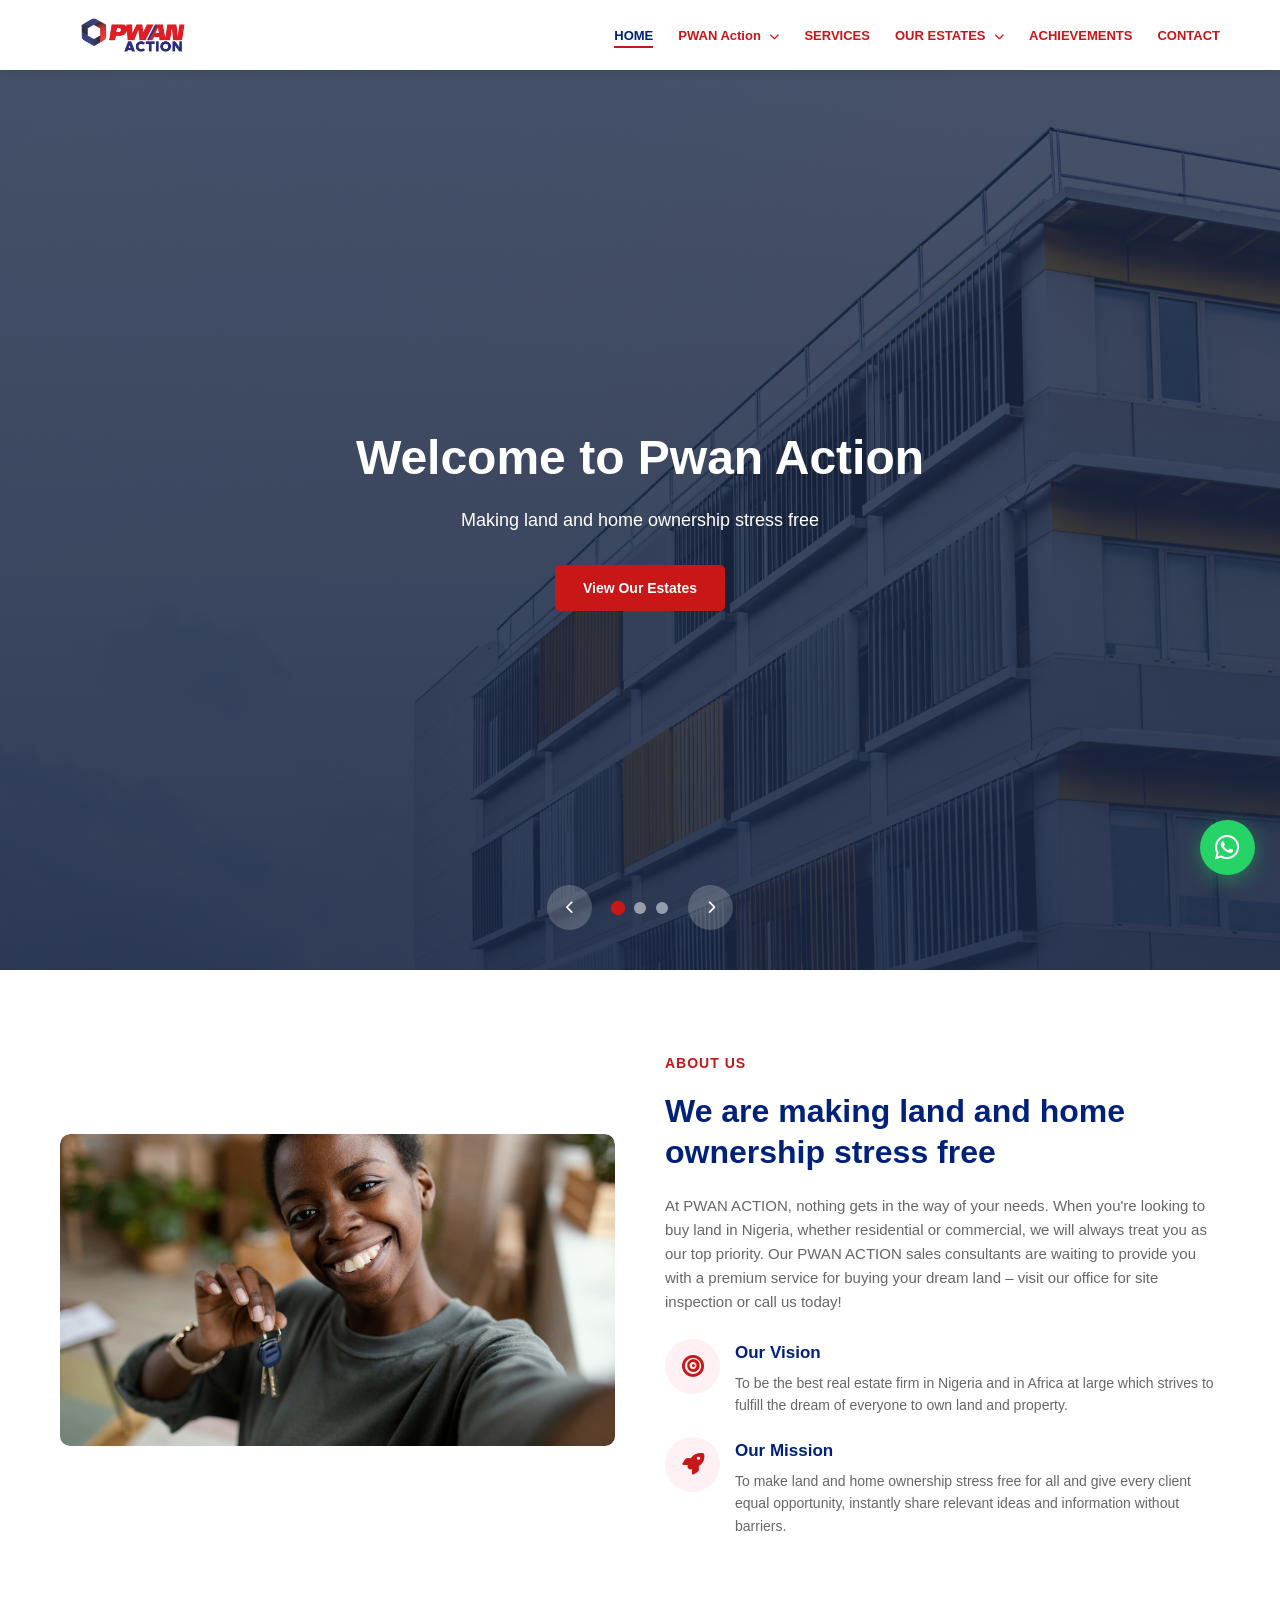
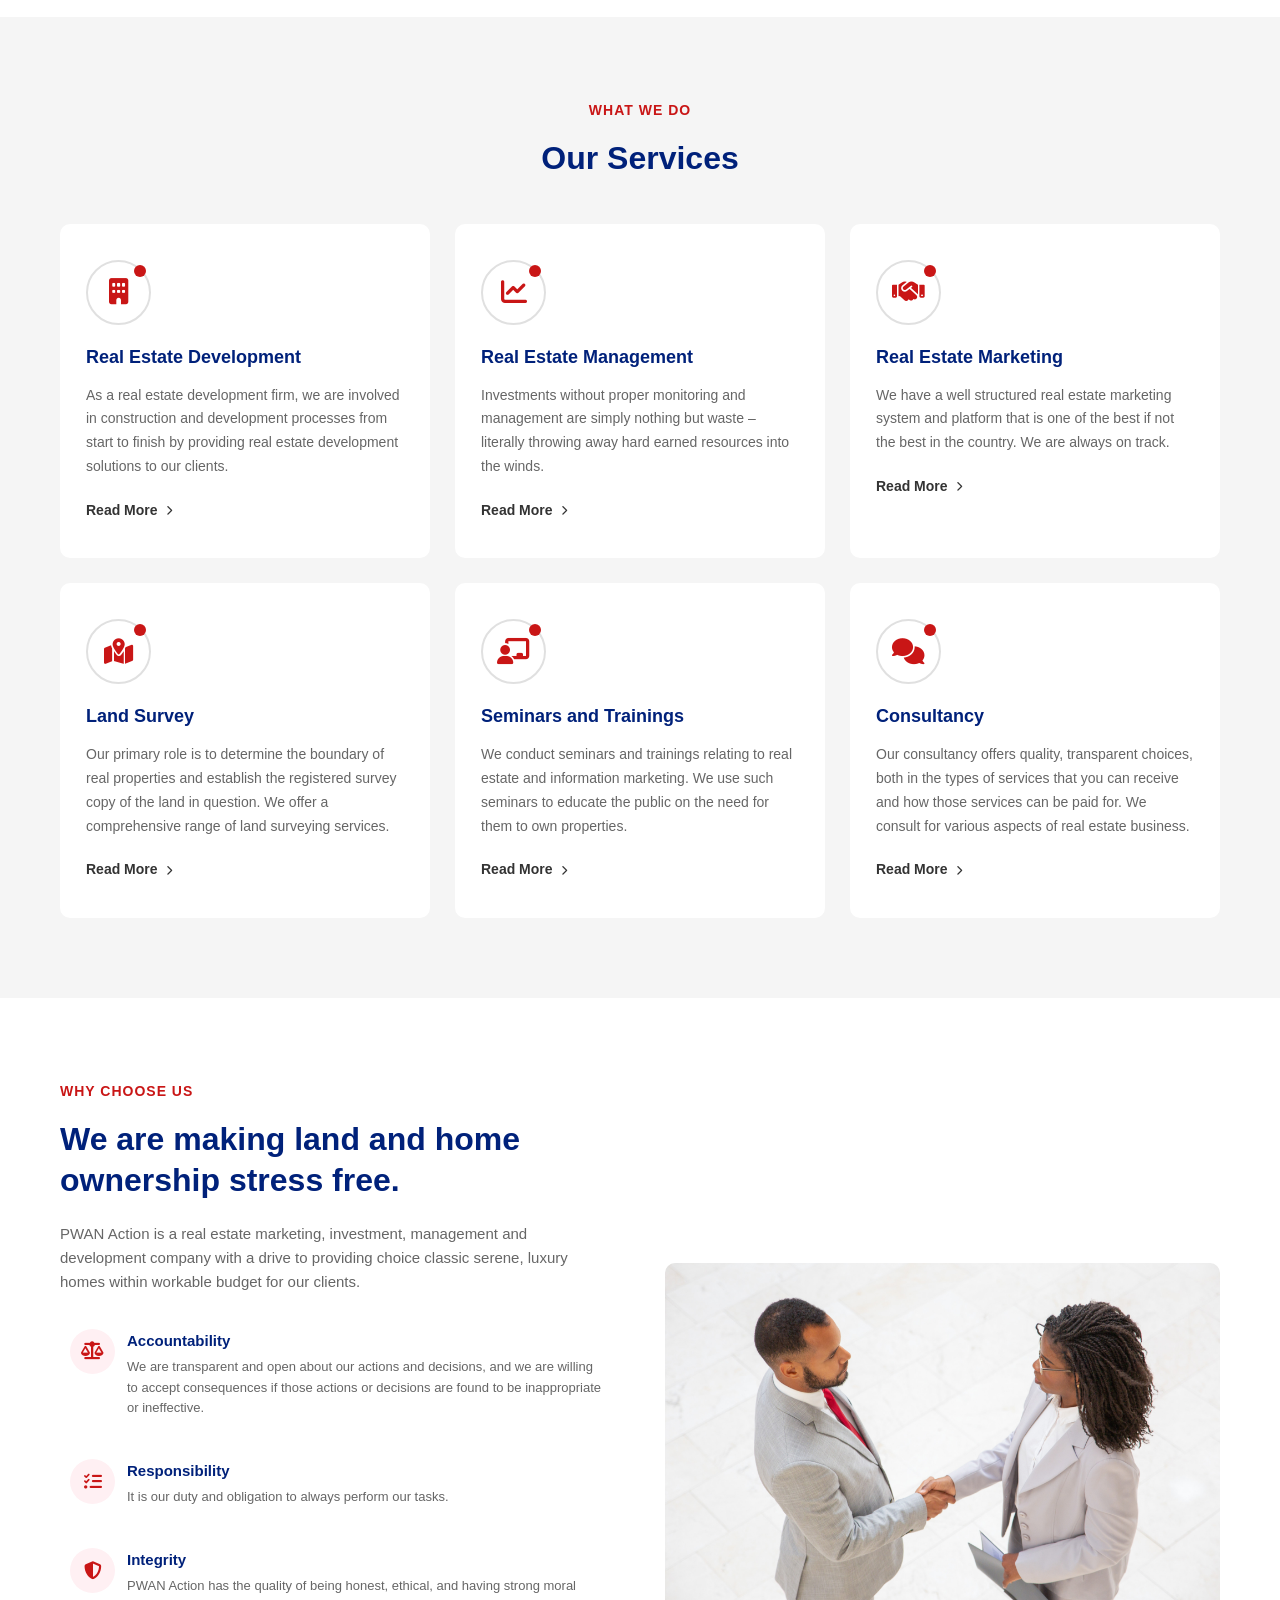
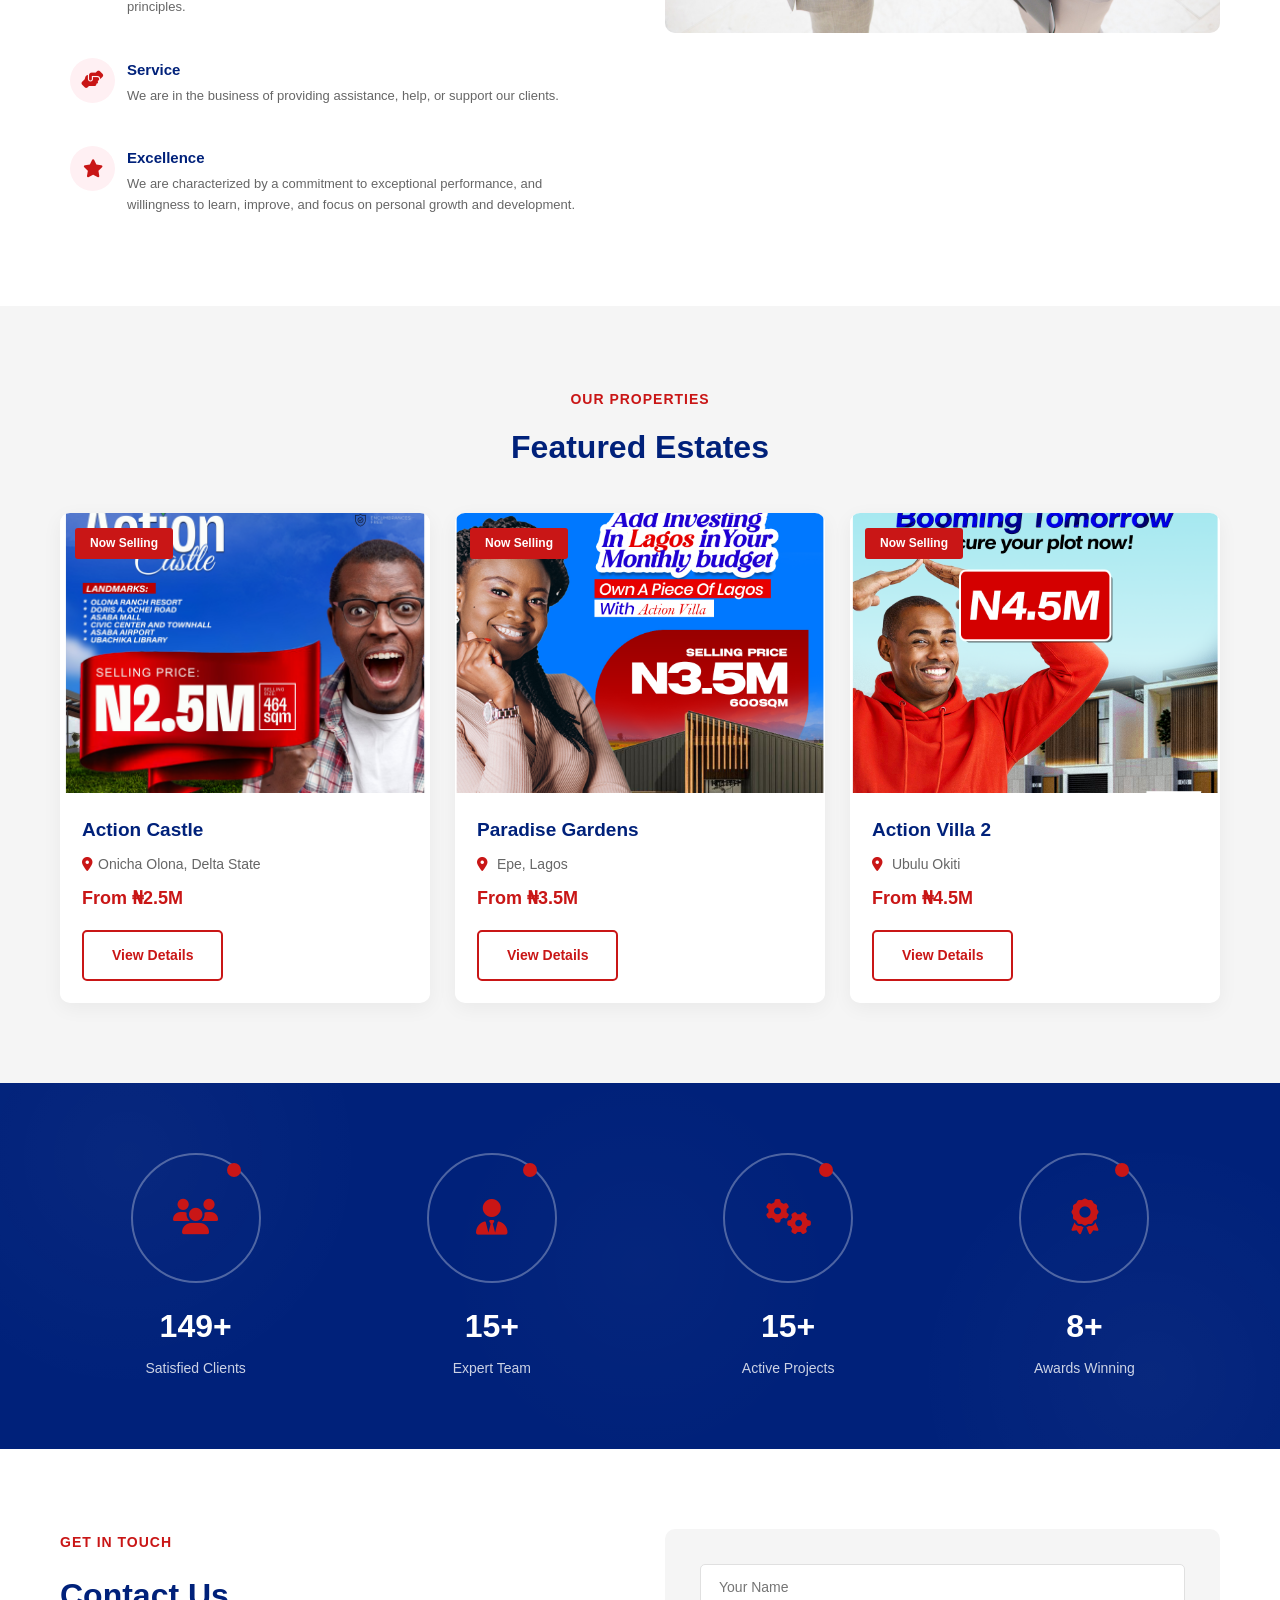
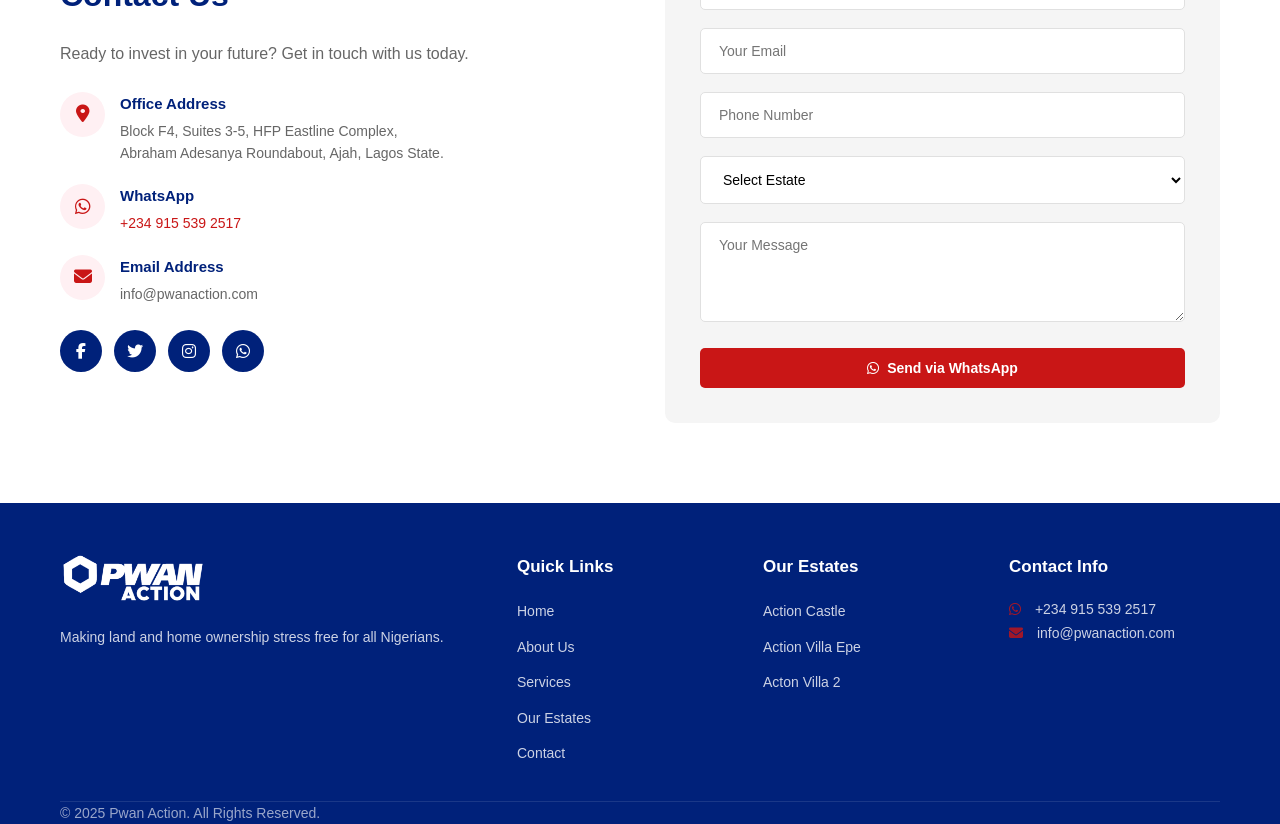
==== commit e2c6f226: "Update index.html" ====
--- a/index.html
+++ b/index.html
@@ -103,11 +103,7 @@
                 <div class="about-image-wrapper">
                     <!-- Replace with your about image -->
                     <img src="images/2148814385.jpg" alt="Hand holding keys">
-                    <div class="about-image-overlay">
-                        <div class="house-icon">
-                            <!-- Small logo badge -->
-                            <img src="images/Pwan action logo.png" alt="Pwan Action" class="badge-logo">
-                        </div>
+                    <div class="about-image-overlay">                       
                     </div>
                 </div>
             </div>
@@ -265,9 +261,6 @@
             <div class="why-image" data-animate="fadeInRight">
                 <!-- Replace with your why choose us image -->
                 <img src="images/2608.jpg" alt="Business handshake">
-                <div class="why-image-badge">
-                    <img src="images/Pwan action logo.png" alt="Pwan Action" class="badge-logo">
-                </div>
             </div>
         </div>
     </section>
@@ -491,3 +484,4 @@
     <script src="script.js"></script>
 </body>
 </html>
+
